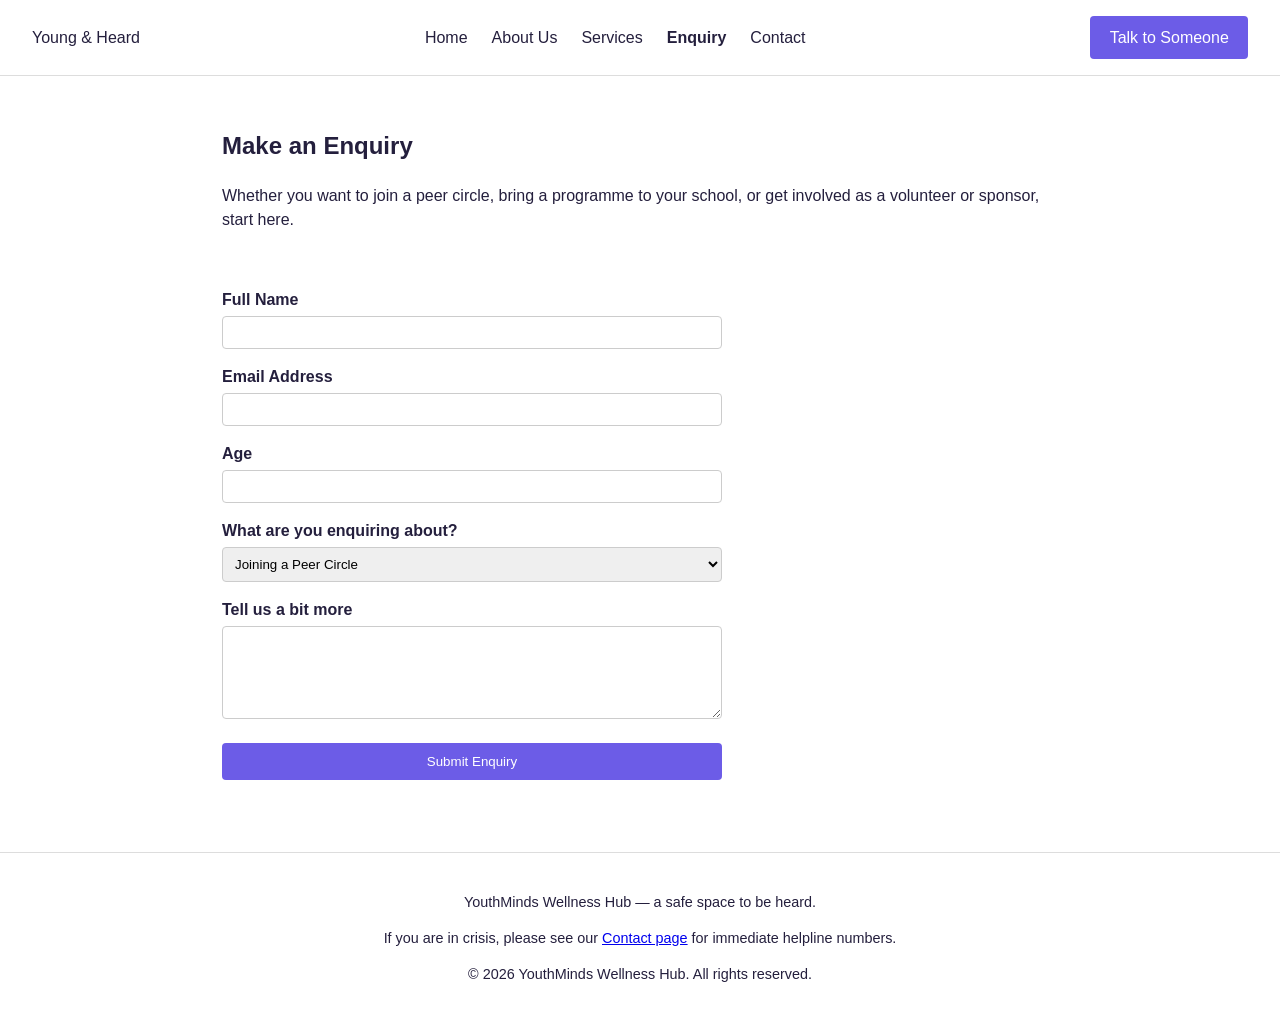
==== youthminds-website/enquiry.html @ 6e0b16fe "Initial commit" ====
<!DOCTYPE html>
<html lang="en">
<head>
    <meta charset="UTF-8">
    <meta name="viewport" content="width=device-width, initial-scale=1.0">
    <title>Enquiry | Young & Heard Wellness Hub</title>
    <link rel="stylesheet" href="css/style.css">
</head>
<body>

    <header>
        <div class="logo">Young & Heard </div>
        <nav>
            <ul>
                <li><a href="index.html">Home</a></li>
                <li><a href="about.html">About Us</a></li>
                <li><a href="services.html">Services</a></li>
                <li><a href="enquiry.html" class="active">Enquiry</a></li>
                <li><a href="contact.html">Contact</a></li>
            </ul>
        </nav>
        <a href="contact.html" class="cta-button">Talk to Someone</a>
    </header>

    <main>
        <section class="page-intro">
            <h1>Make an Enquiry</h1>
            <p>Whether you want to join a peer circle, bring a programme to your school, or get involved as a volunteer or sponsor, start here.</p>
        </section>

        <!--
            Enquiry form: currently a static HTML structure only (Part 1).
            Form submission handling (validation, sending data) will be added
            with JavaScript in a later part of the project.
        -->
        <section class="enquiry-form">
            <form action="#" method="post">
                <label for="fullname">Full Name</label>
                <input type="text" id="fullname" name="fullname" required>

                <label for="email">Email Address</label>
                <input type="email" id="email" name="email" required>

                <label for="age">Age</label>
                <input type="number" id="age" name="age" min="13" max="24">

                <label for="reason">What are you enquiring about?</label>
                <select id="reason" name="reason">
                    <option value="peer-circle">Joining a Peer Circle</option>
                    <option value="school-programme">School Programme Request</option>
                    <option value="counselling">Referral Counselling</option>
                    <option value="volunteer">Volunteering</option>
                    <option value="sponsor">Sponsorship</option>
                </select>

                <label for="message">Tell us a bit more</label>
                <textarea id="message" name="message" rows="5"></textarea>

                <button type="submit">Submit Enquiry</button>
            </form>
        </section>
    </main>

    <footer>
        <p>YouthMinds Wellness Hub &mdash; a safe space to be heard.</p>
        <p>If you are in crisis, please see our <a href="contact.html">Contact page</a> for immediate helpline numbers.</p>
        <p>&copy; 2026 YouthMinds Wellness Hub. All rights reserved.</p>
    </footer>

</body>
</html>
---- youthminds-website/css/style.css ----
/*
  Young & Heard Wellness Hub — Starter Stylesheet
  This is intentionally minimal for Part 1 (HTML Foundation).
  Full visual design and styling will be developed in Part 2 (CSS Styling).
*/

* {
    box-sizing: border-box;
}

body {
    font-family: Arial, Helvetica, sans-serif;
    margin: 0;
    color: #241F3D;
    line-height: 1.5;
}

header {
    display: flex;
    align-items: center;
    justify-content: space-between;
    padding: 1rem 2rem;
    border-bottom: 1px solid #ddd;
}

header nav ul {
    list-style: none;
    display: flex;
    gap: 1.5rem;
    margin: 0;
    padding: 0;
}

header nav a {
    text-decoration: none;
    color: #241F3D;
}

header nav a.active {
    font-weight: bold;
}

.cta-button {
    background: #6C5CE7;
    color: #fff;
    padding: 0.6rem 1.2rem;
    border-radius: 4px;
    text-decoration: none;
}

main {
    padding: 2rem;
    max-width: 900px;
    margin: 0 auto;
}

section {
    margin-bottom: 2.5rem;
}

img {
    max-width: 100%;
    height: auto;
}

form {
    display: flex;
    flex-direction: column;
    max-width: 500px;
}

form label {
    margin-top: 1rem;
    font-weight: bold;
}

form input,
form select,
form textarea {
    padding: 0.5rem;
    margin-top: 0.25rem;
    border: 1px solid #ccc;
    border-radius: 4px;
}

form button {
    margin-top: 1.5rem;
    background: #6C5CE7;
    color: #fff;
    border: none;
    padding: 0.7rem;
    border-radius: 4px;
    cursor: pointer;
}

footer {
    text-align: center;
    padding: 1.5rem;
    border-top: 1px solid #ddd;
    font-size: 0.9rem;
}
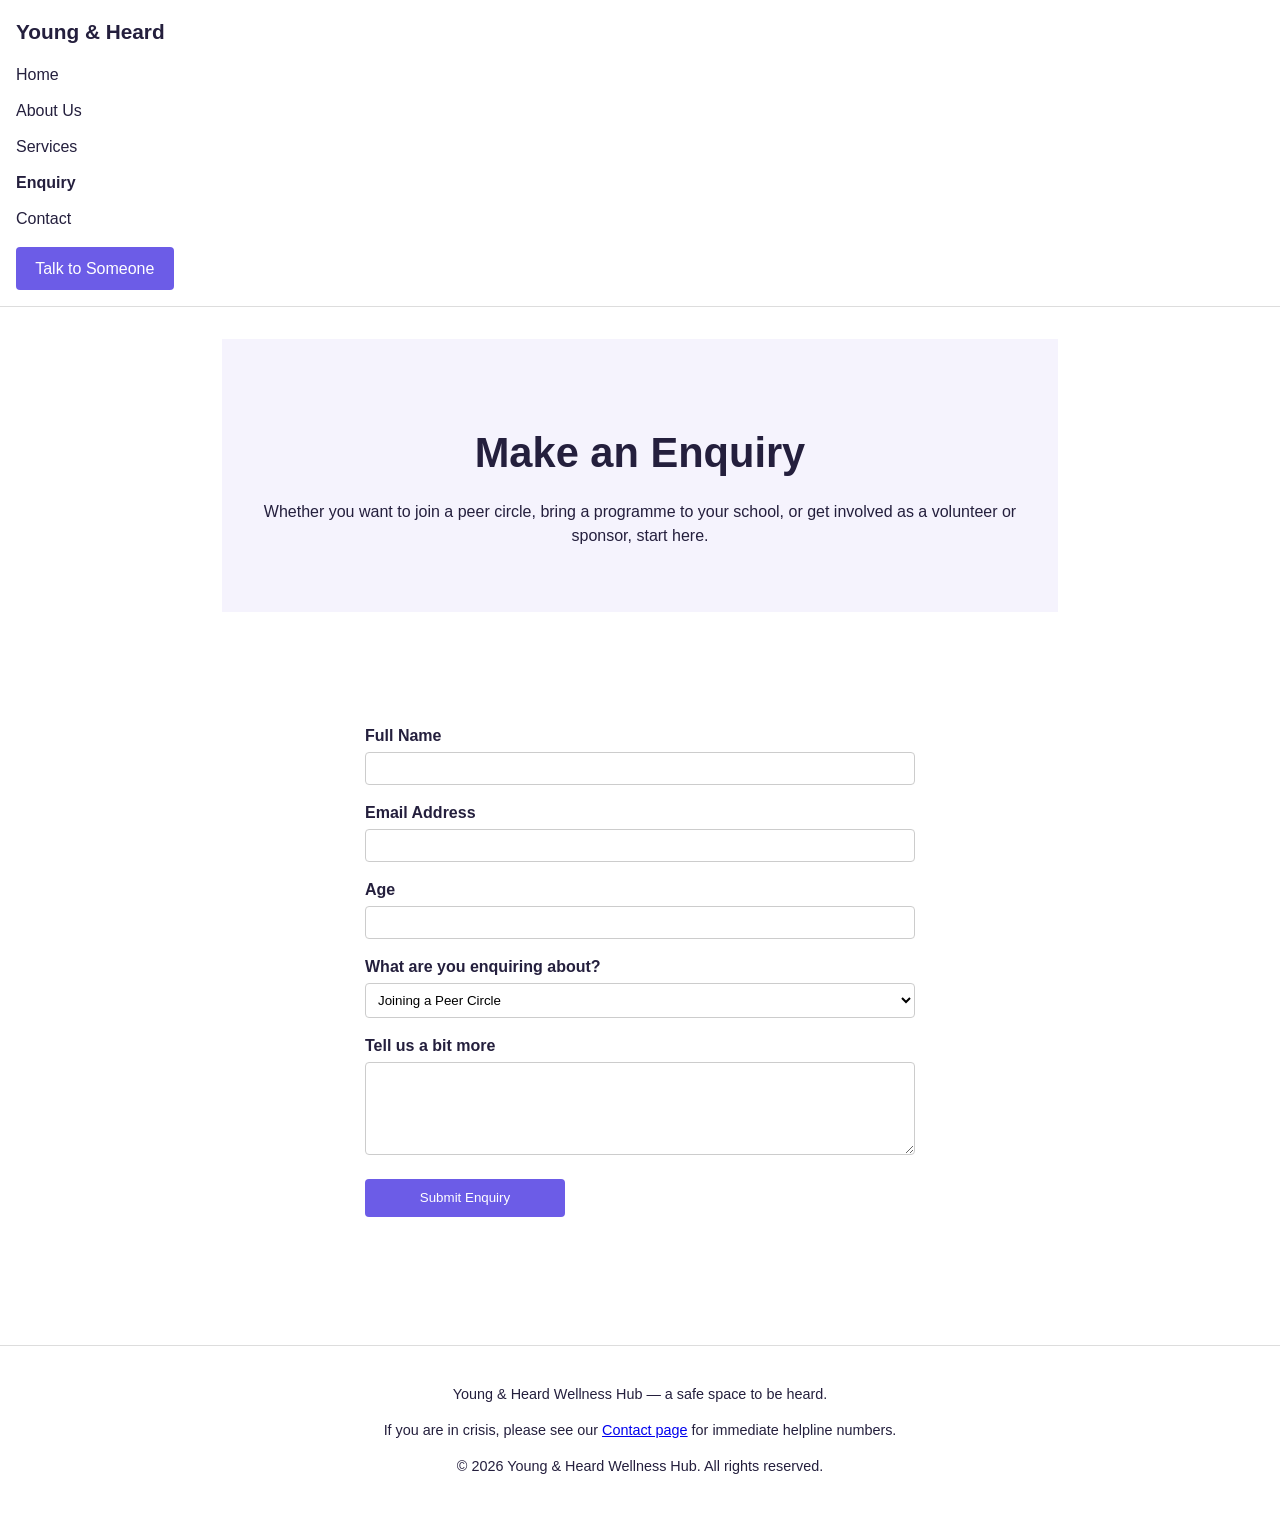
==== commit 55fe7141: "Add screenshot images Add responsive screenshots for testing evidence." ====
--- a/youthminds-website/enquiry.html
+++ b/youthminds-website/enquiry.html
@@ -62,9 +62,9 @@
     </main>
 
     <footer>
-        <p>YouthMinds Wellness Hub &mdash; a safe space to be heard.</p>
+        <p>Young & Heard Wellness Hub &mdash; a safe space to be heard.</p>
         <p>If you are in crisis, please see our <a href="contact.html">Contact page</a> for immediate helpline numbers.</p>
-        <p>&copy; 2026 YouthMinds Wellness Hub. All rights reserved.</p>
+        <p>&copy; 2026 Young & Heard Wellness Hub. All rights reserved.</p>
     </footer>
 
 </body>
--- a/youthminds-website/css/style.css
+++ b/youthminds-website/css/style.css
@@ -99,3 +99,465 @@
     border-top: 1px solid #ddd;
     font-size: 0.9rem;
 }
+
+/* ===== MOBILE BASE STYLES (override the desktop-leaning defaults above) ===== */
+
+header {
+    flex-direction: column;
+    align-items: flex-start;
+    gap: 1rem;
+    padding: 1rem;
+}
+
+header nav ul {
+    flex-direction: column;
+    gap: 0.75rem;
+    width: 100%;
+}
+
+main {
+    padding: 1.5rem 1rem;
+}
+
+body {
+    font-size: 0.95rem;
+}
+
+/* ===== TABLET (768px and up) ===== */
+@media (min-width: 768px) {
+    header {
+        flex-direction: row;
+        align-items: center;
+    }
+
+    header nav ul {
+        flex-direction: row;
+        width: auto;
+    }
+
+    main {
+        padding: 2rem;
+    }
+
+    body {
+        font-size: 1rem;
+    }
+}
+
+/* ===== DESKTOP (1024px and up) ===== */
+@media (min-width: 1024px) {
+    main {
+        max-width: 900px;
+    }
+
+    section {
+        margin-bottom: 3rem;
+    }
+}
+
+/* ===== HEADER (mobile-first: stacked) ===== */
+header {
+    flex-direction: column;
+    align-items: flex-start;
+    gap: 1rem;
+    padding: 1rem;
+}
+
+.logo {
+    font-size: 1.3rem;
+    font-weight: bold;
+    color: #241F3D;
+}
+
+header nav ul {
+    flex-direction: column;
+    gap: 0.75rem;
+    width: 100%;
+}
+
+header .cta-button {
+    align-items: flex-start;
+}
+
+/* ===== HERO ===== */
+.hero {
+    display: flex;
+    flex-direction: column;
+    align-items: center;
+    gap: 1.5rem;
+    text-align: center;
+}
+
+.hero-text h1 {
+    font-size: 1.8rem;
+    margin-bottom: 0.75rem;
+}
+
+.hero-text p {
+    font-size: 1rem;
+    margin-bottom: 1.5rem;
+}
+
+.hero-image img {
+    border-radius: 8px;
+}
+
+/* ===== CONVERATION STRIP ===== */
+.conversation-strip {
+    display: flex;
+    flex-direction: column;
+    gap: 0.75rem;
+}
+
+.bubble {
+    padding: 0.75rem 1rem;
+    border-radius: 16px;
+    max-width: 85%;
+    font-style: italic;
+}
+
+.bubble-left {
+    background-color: #f0edfc;
+    align-self: flex-start;
+    border-top-left-radius: 4px;
+}
+
+/* ===== OFFERINGS ===== */
+.offerings h2,
+.parents-callout h2 {
+    text-align: center;
+    margin-bottom: 1.5rem;
+}
+
+.offerings-card {
+    border: 1px solid #eee;
+    border-radius: 8px;
+    padding: 1.25rem;
+    background-color: #fafafa;
+}
+
+/* ===== PARENTS CALLOUT ===== */
+.parents-callout {
+    text-align: center;
+    background: #f5f3fd;
+    padding: 2rem 1rem;
+    border-radius: 8px;
+}
+
+/* ===============================================
+   TABLET (768px and up)
+   =============================================== */
+   @media (min-width: 768px) {
+    .header {
+        flex-direction: row;
+        align-items: center;
+    }
+
+    .header nav ul {
+        flex-direction: row;
+        width: auto;
+    }
+
+    .hero {
+        flex-direction: row;
+        text-align: left;
+    }
+
+     .hero-text ,
+        .hero-image {
+        flex: 1;
+    
+    }
+
+    .offerings-grid {
+        grid-template-columns: repeat(2, 1fr);
+    } 
+}
+
+/* ===============================================
+   DESKTOP (1024px and up)
+   =============================================== */
+   @media (min-width: 1024px) {
+    main {
+        max-width: 900px;
+    }
+
+    .hero-text h1 {
+        font-size: 2.5rem;
+    
+    }
+
+    .offerings-grid {
+        grid-template-columns: repeat(3, 1fr);
+    }
+
+    .bubble {
+        max-width: 60%;
+    }
+}
+
+/* ===== PAGE INTRO ===== */
+.page-intro {
+    text-align: center;
+    padding: 2rem 1rem;
+    background: #f5f3fd;
+}
+
+.page-intro h1 {
+    font-size: 1.8rem;
+    margin-bottom: 0.5rem;
+}
+
+/* ===== SERVICE DETAIL BLOCKS ===== */
+.service-detail {
+    padding: 1.5rem 1rem;
+    border-bottom: 1px solid #eee;
+}
+
+.service-detail h2 {
+    color: #6C5CE7;
+    margin-bottom: 0.75rem;
+}
+
+.service-detail p {
+    line-height: 1.6;
+}
+
+/* ===== CTA SECTION ===== */
+.cta-section {
+    text-align: center;
+    background: #f5f3fd;
+    padding: 2rem 1rem;
+    margin-top: 1rem;
+    border-radius: 8px;
+}
+
+.cta-section h2 {
+    margin-bottom: 0.75rem;
+}
+
+.cta-section p {
+    margin-bottom: 1.25rem;
+}
+
+/* ============================================
+   TABLET (768px and up)
+   ============================================ */
+@media (min-width: 768px) {
+    .page-intro {
+        padding: 3rem 2rem;
+    }
+
+    .page-intro h1 {
+        font-size: 2.2rem;
+    }
+
+    .service-detail {
+        padding: 2rem;
+        max-width: 800px;
+        margin: 0 auto;
+    }
+
+    .cta-section {
+        padding: 2.5rem 2rem;
+    }
+}
+
+/* ============================================
+   DESKTOP (1024px and up)
+   ============================================ */
+@media (min-width: 1024px) {
+    .page-intro h1 {
+        font-size: 2.6rem;
+    }
+
+    .service-detail p {
+        font-size: 1.05rem;
+    }
+}
+
+/* ===== ENQUIRY FORM ===== */
+.enquiry-form {
+    padding: 1.5rem 1rem;
+    display: flex;
+    justify-content: center;
+}
+
+.enquiry-form form {
+    width: 100%;
+}
+
+.enquiry-form select {
+    padding: 0.5rem;
+    margin-top: 0.25rem;
+    border: 1px solid #ccc;
+    border-radius: 4px;
+    font-family: inherit;
+    background: #fff;
+}
+
+.enquiry-form button {
+    width: 100%;
+}
+
+/* ============================================
+   TABLET (768px and up)
+   ============================================ */
+@media (min-width: 768px) {
+    .enquiry-form {
+        padding: 2.5rem 2rem;
+    }
+
+    .enquiry-form button {
+        width: auto;
+        min-width: 200px;
+        align-self: flex-start;
+    }
+}
+
+/* ============================================
+   DESKTOP (1024px and up)
+   ============================================ */
+@media (min-width: 1024px) {
+    .enquiry-form {
+        padding: 3rem 2rem;
+    }
+
+    .enquiry-form form {
+        max-width: 550px;
+    }
+}
+/* ===== CRISIS INFO (high visibility, urgent) ===== */
+.crisis-info {
+    background: #6C5CE7;
+    color: #fff;
+    text-align: center;
+    padding: 1.5rem 1rem;
+}
+
+.crisis-info h2 {
+    margin-bottom: 0.5rem;
+}
+
+.crisis-info strong {
+    font-size: 1.3rem;
+}
+
+/* ===== GENERAL CONTACT ===== */
+.contact-details {
+    text-align: center;
+    padding: 1.5rem 1rem;
+}
+
+.contact-details h2 {
+    margin-bottom: 0.75rem;
+}
+
+.contact-details a {
+    color: #6C5CE7;
+}
+
+/* ===== LOCATIONS ===== */
+.locations {
+    padding: 1.5rem 1rem;
+}
+
+.locations h2 {
+    text-align: center;
+    margin-bottom: 1.5rem;
+}
+
+.location {
+    margin-bottom: 2rem;
+}
+
+.location h3 {
+    color: #6C5CE7;
+    margin-bottom: 0.5rem;
+}
+
+.location iframe {
+    border-radius: 8px;
+    margin-top: 0.75rem;
+}
+
+/* ===== CONTACT FORM ===== */
+.contact-form {
+    padding: 1.5rem 1rem;
+    background: #fafafa;
+}
+
+.contact-form h2 {
+    text-align: center;
+    margin-bottom: 1rem;
+}
+
+.contact-form form {
+    max-width: 550px;
+    margin: 0 auto;
+}
+
+.contact-form button {
+    width: 100%;
+}
+
+/* ============================================
+   TABLET (768px and up)
+   ============================================ */
+@media (min-width: 768px) {
+    .crisis-info,
+    .contact-details,
+    .locations,
+    .contact-form {
+        padding: 2.5rem 2rem;
+    }
+
+    .locations-grid,
+    .location {
+        max-width: 700px;
+        margin-left: auto;
+        margin-right: auto;
+    }
+
+    .contact-form button {
+        width: auto;
+        min-width: 200px;
+    }
+}
+
+/* ============================================
+   DESKTOP (1024px and up)
+   ============================================ */
+@media (min-width: 1024px) {
+    .locations {
+        display: flex;
+        flex-direction: column;
+        gap: 1rem;
+    }
+
+    .location {
+        display: flex;
+        gap: 2rem;
+        align-items: flex-start;
+        max-width: 900px;
+        text-align: left;
+    }
+
+    .location > div,
+    .location h3,
+    .location p {
+        flex: 1;
+    }
+
+    .location iframe {
+        flex: 1;
+        height: 250px;
+    }
+}
+
+
+
+
+
+
+
